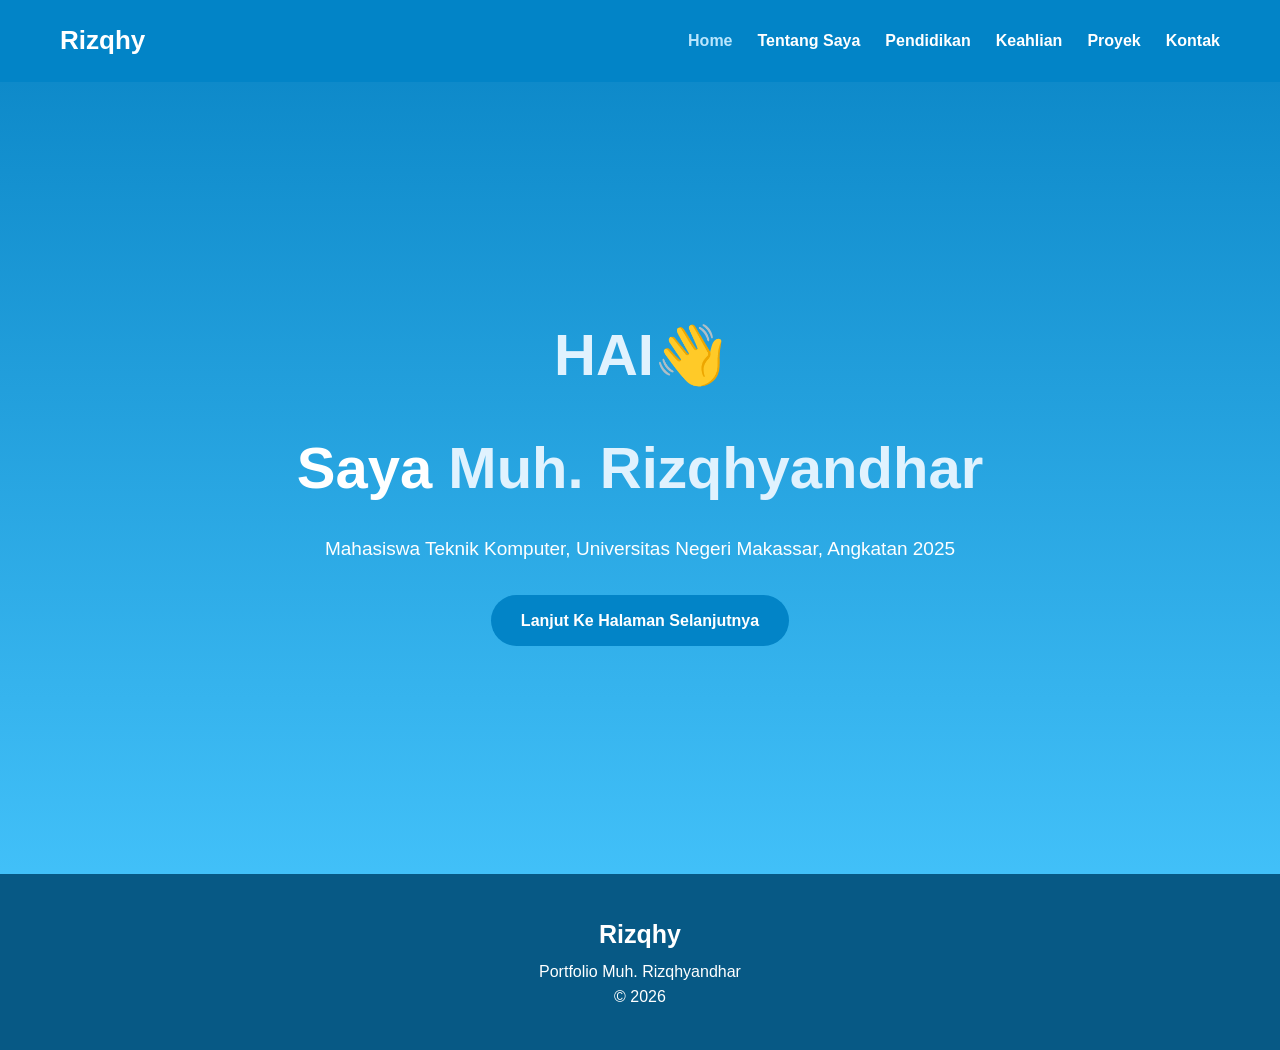
==== index.html @ fbc66f1b "initial commit" ====
<!DOCTYPE html>
<html lang="id">

<head>

    <meta charset="UTF-8">

    <meta name="viewport"
        content="width=device-width, initial-scale=1.0">

    <title>Portfolio | Muh. Rizqhyandhar</title>

    <link rel="stylesheet" href="style.css">

</head>

<body>

    <!-- NAVBAR -->

    <header>

        <nav class="navbar">

            <div class="logo">
                Rizqhy
            </div>

            <ul class="nav-menu">

                <li>
                    <a href="index.html" class="active">
                        Home
                    </a>
                </li>

                <li>
                    <a href="tentang.html">
                        Tentang Saya
                    </a>
                </li>

                <li>
                    <a href="pendidikan.html">
                        Pendidikan
                    </a>
                </li>

                <li>
                    <a href="keahlian.html">
                        Keahlian
                    </a>
                </li>

                <li>
                    <a href="proyek.html">
                        Proyek
                    </a>
                </li>

                <li>
                    <a href="kontak.html">
                        Kontak
                    </a>
                </li>

            </ul>

        </nav>

    </header>


    <!-- HOME -->

    <section class="hero">

        <div class="hero-content">

            <h1>
                <span>HAI👋</span>
            </h1>

            <h1>
                Saya
                <span>Muh. Rizqhyandhar</span>
            </h1>

            <p>
                Mahasiswa Teknik Komputer, 
                Universitas Negeri Makassar,
                Angkatan 2025
            </p>

            <div class="hero-buttons">

                <a href="tentang.html"
                class="button">
                    Lanjut Ke Halaman Selanjutnya
                </a>

            </div>

        </div>

    </section>


    <!-- FOOTER -->

    <footer>

        <h3>
            Rizqhy
        </h3>

        <p>
            Portfolio Muh. Rizqhyandhar
        </p>

        <p>
            © 2026
        </p>

    </footer>

</body>

</html>
---- style.css ----
/* =========================
   RESET
========================= */

* {
    margin: 0;
    padding: 0;
    box-sizing: border-box;
}

html {
    scroll-behavior: smooth;
}

body {
    font-family: Arial, Helvetica, sans-serif;
    color: #164e63;
    background: #f0f9ff;
    line-height: 1.6;
}


/* =========================
   NAVBAR
========================= */

header {
    background: #0284c7;
    position: sticky;
    top: 0;
    z-index: 1000;
}

.navbar {
    max-width: 1200px;
    margin: auto;
    padding: 20px;
    display: flex;
    justify-content: space-between;
    align-items: center;
}

.logo {
    color: white;
    font-size: 26px;
    font-weight: bold;
}

.nav-menu {
    list-style: none;
    display: flex;
    gap: 25px;
}

.nav-menu a {
    color: white;
    text-decoration: none;
    font-weight: bold;
    transition: 0.3s;
}

.nav-menu a:hover,
.nav-menu a.active {
    color: #bae6fd;
}


/* =========================
   HERO
========================= */

.hero {
    min-height: 88vh;

    display: flex;
    align-items: center;
    justify-content: center;

    text-align: center;

    padding: 60px 20px;

    background:
        linear-gradient(
            rgba(2, 132, 199, 0.95),
            rgba(56, 189, 248, 0.95)
        );
}

.hero-content {
    max-width: 900px;
    color: white;
}

.small-title {
    color: #e0f2fe;
    font-weight: bold;
    letter-spacing: 3px;
    margin-bottom: 20px;
}

.hero h1 {
    font-size: 58px;
    margin-bottom: 20px;
}

.hero h1 span {
    color: #e0f2fe;
}

.hero p {
    font-size: 19px;
    margin-bottom: 30px;
}

.hero-buttons {
    display: flex;
    justify-content: center;
    gap: 15px;
    flex-wrap: wrap;
}


/* =========================
   BUTTON
========================= */

.button {
    display: inline-block;
    padding: 13px 30px;
    background: #0284c7;
    color: white;
    text-decoration: none;
    border-radius: 30px;
    font-weight: bold;
    transition: 0.3s;
}

.button:hover {
    transform: translateY(-4px);
}

.button-outline {
    background: transparent;
    border: 2px solid white;
}


/* =========================
   FOOTER
========================= */

footer {
    text-align: center;
    padding: 40px 20px;
    background: #075985;
    color: white;
}

footer h3 {
    font-size: 25px;
    margin-bottom: 5px;
}


/* =========================
   RESPONSIVE NAVBAR
========================= */

@media (max-width: 900px) {

    .navbar {
        flex-direction: column;
        gap: 15px;
    }

    .nav-menu {
        flex-wrap: wrap;
        justify-content: center;
        gap: 15px;
    }

    .hero h1 {
        font-size: 45px;
    }

}


/* =========================
   RESPONSIVE MOBILE
========================= */

@media (max-width: 600px) {

    .nav-menu {
        gap: 10px;
        font-size: 13px;
    }

    .hero h1 {
        font-size: 34px;
    }

    .hero p {
        font-size: 16px;
    }

}


/* =========================
   PAGE SECTION
========================= */

.page-section {
    max-width: 1200px;
    margin: auto;
    min-height: 75vh;
    padding: 90px 20px;
}


/* =========================
   SECTION TITLE
========================= */

.section-title {
    text-align: center;
    margin-bottom: 55px;
}

.section-title p {
    color: #0284c7;
    font-weight: bold;
    letter-spacing: 3px;
}

.section-title h2 {
    font-size: 40px;
    margin-top: 5px;
}


/* =========================
   PROFILE
========================= */

.profile-container {
    display: grid;
    grid-template-columns: 350px 1fr;
    gap: 50px;
    align-items: center;
}


/* =========================
   KARTU FOTO
========================= */

.profile-card {
    background: white;
    padding: 30px;
    text-align: center;
    border-radius: 20px;

    box-shadow:
        0 10px 30px rgba(14, 116, 144, 0.12);
}

.profile-card img {
    width: 220px;
    height: 280px;
    object-fit: cover;
    border-radius: 15px;
    margin-bottom: 20px;
}

.profile-card h3 {
    font-size: 24px;
    margin-bottom: 5px;
}


/* =========================
   TEKS PROFIL
========================= */

.profile-text h3 {
    font-size: 30px;
    margin-bottom: 20px;
}

.profile-text p {
    margin-bottom: 18px;
}


/* =========================
   BIODATA
========================= */

.biodata {
    margin-top: 25px;
    padding-top: 20px;
    border-top: 2px solid #bae6fd;
}

.biodata p {
    margin-bottom: 10px;
}


/* =========================
   RESPONSIVE PROFILE
========================= */

@media (max-width: 900px) {

    .profile-container {
        grid-template-columns: 1fr;
    }

    .profile-card {
        max-width: 400px;
        margin: auto;
    }

}

@media (max-width: 600px) {

    .section-title h2 {
        font-size: 30px;
    }

}


/* =========================
   EDUCATION
========================= */

.education-container {
    max-width: 900px;
    margin: auto;

    display: flex;
    flex-direction: column;

    gap: 30px;
}


/* =========================
   EDUCATION CARD
========================= */

.education-card {
    background: white;

    padding: 35px;

    border-radius: 20px;

    box-shadow:
        0 10px 30px rgba(14, 116, 144, 0.12);

    display: grid;

    grid-template-columns: 80px 1fr;

    gap: 25px;

    align-items: start;

    transition: 0.3s;
}


/* =========================
   HOVER EDUCATION
========================= */

.education-card:hover {
    transform: translateY(-5px);

    box-shadow:
        0 15px 35px rgba(14, 116, 144, 0.18);
}


/* =========================
   ICON PENDIDIKAN
========================= */

.education-icon {
    width: 70px;
    height: 70px;

    border-radius: 50%;

    background: #e0f2fe;

    display: flex;

    align-items: center;
    justify-content: center;

    font-size: 35px;
}


/* =========================
   TAHUN PENDIDIKAN
========================= */

.education-year {
    color: #0284c7;

    font-weight: bold;

    margin-bottom: 8px;
}


/* =========================
   JUDUL PENDIDIKAN
========================= */

.education-card h3 {
    font-size: 25px;

    margin-bottom: 5px;

    color: #164e63;
}


/* =========================
   SUBJUDUL PENDIDIKAN
========================= */

.education-card h4 {
    color: #0284c7;

    margin-bottom: 15px;

    font-size: 18px;
}


/* =========================
   TEKS PENDIDIKAN
========================= */

.education-card p {
    margin-bottom: 12px;

    color: #475569;
}


/* =========================
   INFORMASI PENDIDIKAN
========================= */

.education-info {
    max-width: 900px;

    margin: 60px auto 0;

    text-align: center;
}

.education-info h2 {
    font-size: 30px;

    margin-bottom: 25px;

    color: #164e63;
}


/* =========================
   BOX INFORMASI
========================= */

.info-box {
    display: grid;

    grid-template-columns: repeat(2, 1fr);

    gap: 20px;

    text-align: left;
}

.info-box div {
    background: white;

    padding: 20px;

    border-radius: 15px;

    box-shadow:
        0 8px 25px rgba(14, 116, 144, 0.10);

    border-left: 4px solid #0284c7;
}

.info-box strong {
    display: block;

    color: #0284c7;

    margin-bottom: 5px;
}

.info-box span {
    color: #475569;
}


/* =========================
   RESPONSIVE EDUCATION
========================= */

@media (max-width: 600px) {

    .education-card {
        grid-template-columns: 1fr;

        text-align: center;

        padding: 25px;
    }

    .education-icon {
        margin: auto;
    }

    .education-card h3 {
        font-size: 22px;
    }

    .education-card h4 {
        font-size: 16px;
    }

    .education-card p {
        font-size: 15px;
    }

    .info-box {
        grid-template-columns: 1fr;
    }

}


/* =========================
   SKILLS
========================= */

.skills-container {
    max-width: 1000px;
    margin: auto;

    display: grid;

    grid-template-columns: repeat(2, 1fr);

    gap: 25px;
}

.skill-card {
    background: white;

    padding: 25px;

    border-radius: 20px;

    box-shadow:
        0 10px 30px rgba(14, 116, 144, 0.12);

    display: flex;

    gap: 20px;

    transition: 0.3s;
}

.skill-card:hover {
    transform: translateY(-5px);
}

.skill-icon {
    min-width: 60px;

    height: 60px;

    background: #e0f2fe;

    border-radius: 15px;

    display: flex;

    align-items: center;
    justify-content: center;

    font-size: 30px;
}

.skill-content {
    flex: 1;
}

.skill-name {
    display: flex;

    justify-content: space-between;

    align-items: center;

    margin-bottom: 10px;
}

.skill-name h3 {
    font-size: 20px;
}

.skill-name span {
    color: #0284c7;

    font-weight: bold;
}

.skill-bar {
    width: 100%;

    height: 10px;

    background: #e0f2fe;

    border-radius: 20px;

    overflow: hidden;

    margin-bottom: 12px;
}

.skill-progress {
    height: 100%;

    background: #38bdf8;

    border-radius: 20px;
}


/* =========================
   PERSENTASE SKILL
========================= */

.skill-progress.html {
    width: 10%;
}

.skill-progress.css {
    width: 10%;
}

.skill-progress.cpp {
    width: 10%;
}

.skill-progress.network {
    width: 10%;
}

.skill-progress.git {
    width: 10%;
}

.skill-progress.github {
    width: 10%;
}

.skill-progress.database {
    width: 10%;
}

.skill-progress.algorithm {
    width: 10%;
}


.skill-content p {
    font-size: 14px;

    color: #475569;
}


/* =========================
   RESPONSIVE SKILLS
========================= */

@media (max-width: 800px) {

    .skills-container {
        grid-template-columns: 1fr;
    }

}

@media (max-width: 500px) {

    .skill-card {
        flex-direction: column;

        text-align: center;
    }

    .skill-icon {
        margin: auto;
    }

    .skill-name {
        text-align: left;
    }

}


/* =========================
PROJECTS
========================= */

.project-container {
    max-width: 1100px;

    margin: auto;

    display: grid;

    grid-template-columns: repeat(2, 1fr);

    gap: 30px;
}

.project-card {
    position: relative;

    background: white;

    padding: 35px;

    border-radius: 20px;

    box-shadow:
        0 10px 30px rgba(14, 116, 144, 0.12);

    transition: 0.3s;

    overflow: hidden;
}

.project-card:hover {
    transform: translateY(-7px);
}

.project-number {
    position: absolute;

    top: 20px;
    right: 25px;

    font-size: 45px;

    font-weight: bold;

    color: #e0f2fe;
}

.project-icon {
    width: 70px;
    height: 70px;

    display: flex;

    align-items: center;
    justify-content: center;

    background: #e0f2fe;

    border-radius: 15px;

    font-size: 35px;

    margin-bottom: 20px;

    position: relative;

    z-index: 1;
}

.project-card h3 {
    font-size: 24px;

    margin-bottom: 15px;

    position: relative;

    z-index: 1;
}

.project-card p {
    color: #475569;

    margin-bottom: 20px;

    position: relative;

    z-index: 1;
}

.project-tech {
    display: flex;

    flex-wrap: wrap;

    gap: 10px;
}

.project-tech span {
    background: #e0f2fe;

    color: #0284c7;

    padding: 6px 14px;

    border-radius: 20px;

    font-size: 13px;

    font-weight: bold;
}


/* =========================
RESPONSIVE PROJECT
========================= */

@media (max-width: 700px) {

    .project-container {
        grid-template-columns: 1fr;
    }

}


/* =========================
CONTACT
========================= */

.contact-container {
    max-width: 1000px;

    margin: auto;

    display: grid;

    grid-template-columns: 1fr 1fr;

    gap: 40px;

    align-items: center;
}

.contact-intro {
    padding: 20px;
}

.contact-intro h3 {
    font-size: 30px;

    margin-bottom: 20px;
}

.contact-intro p {
    margin-bottom: 18px;

    color: #475569;
}

.contact-cards {
    display: flex;

    flex-direction: column;

    gap: 15px;
}

.contact-card {
    background: white;

    padding: 20px;

    border-radius: 15px;

    display: flex;

    align-items: center;

    gap: 18px;

    box-shadow:
        0 8px 25px rgba(14, 116, 144, 0.10);

    transition: 0.3s;
}

.contact-card:hover {
    transform: translateX(5px);
}

.contact-icon {
    width: 55px;
    height: 55px;

    background: #e0f2fe;

    border-radius: 12px;

    display: flex;

    align-items: center;
    justify-content: center;

    font-size: 25px;
}

.contact-card h3 {
    margin-bottom: 3px;
}

.contact-card p {
    color: #475569;

    font-size: 14px;
}


/* =========================
RESPONSIVE CONTACT
========================= */

@media (max-width: 750px) {

    .contact-container {
        grid-template-columns: 1fr;
    }

}
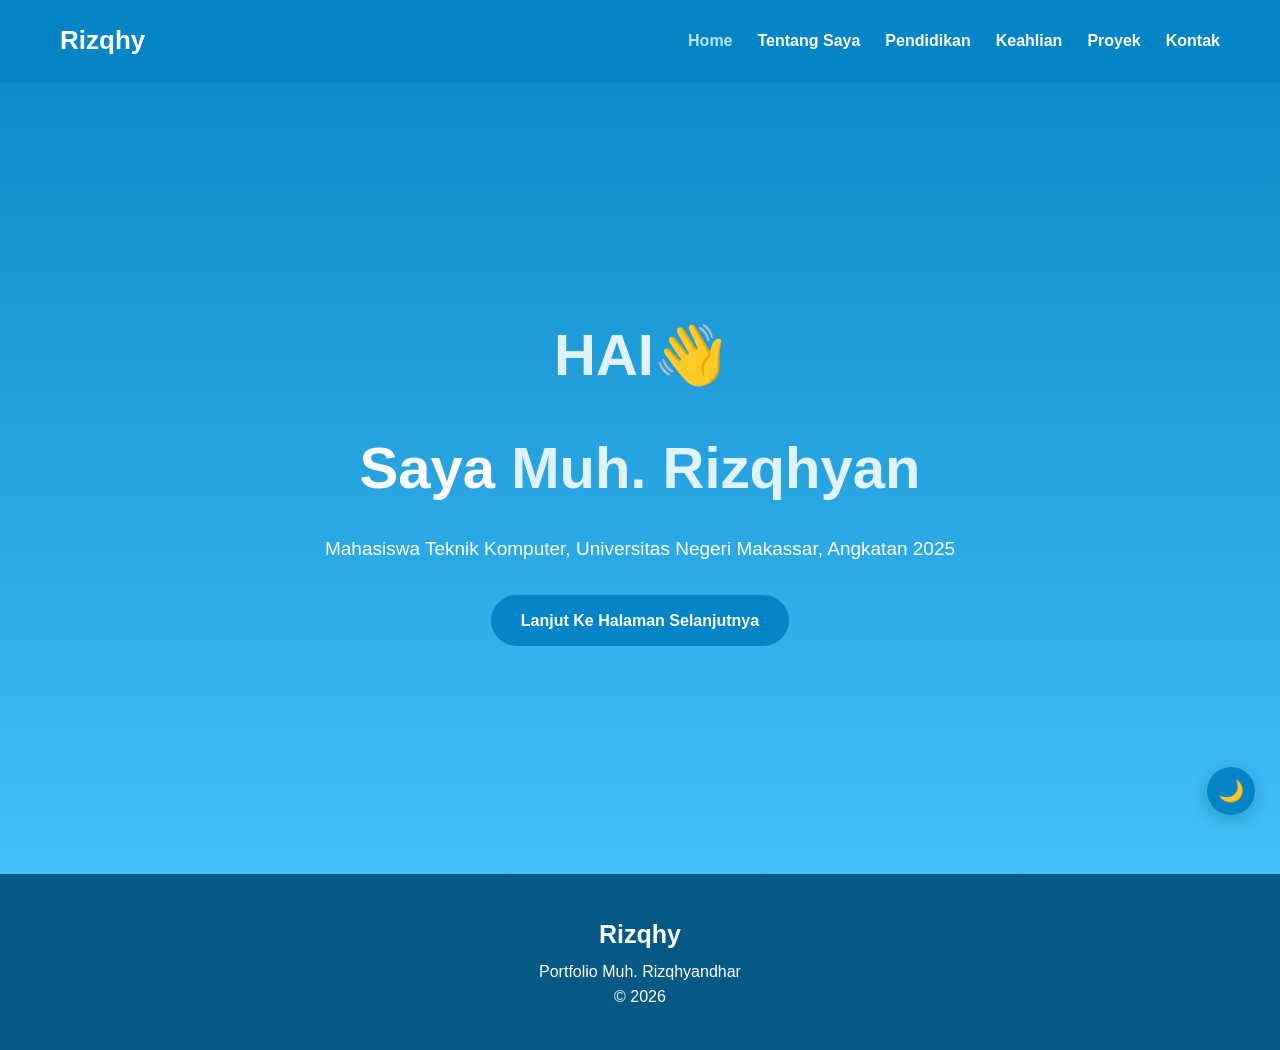
==== commit 003b60dd: "initial commit" ====
--- a/index.html
+++ b/index.html
@@ -124,6 +124,8 @@
 
     </footer>
 
+    <script src="script.js"></script>
+
 </body>
 
 </html>
--- a/style.css
+++ b/style.css
@@ -964,4 +964,342 @@
         grid-template-columns: 1fr;
     }
 
+}
+
+/* =========================
+   JAVASCRIPT FEATURES
+========================= */
+
+.theme-toggle {
+    position: fixed;
+    right: 25px;
+    bottom: 85px;
+    width: 48px;
+    height: 48px;
+    border: none;
+    border-radius: 50%;
+    background: #0284c7;
+    color: white;
+    font-size: 21px;
+    cursor: pointer;
+    z-index: 2000;
+    box-shadow: 0 5px 18px rgba(0,0,0,0.18);
+    transition: 0.3s;
+}
+
+.theme-toggle:hover {
+    transform: scale(1.1) rotate(10deg);
+}
+
+.menu-toggle {
+    display: none;
+    border: none;
+    background: transparent;
+    color: white;
+    font-size: 28px;
+    cursor: pointer;
+}
+
+.reveal {
+    opacity: 0;
+    transform: translateY(35px);
+    transition: opacity 0.7s ease, transform 0.7s ease;
+}
+
+.reveal.show {
+    opacity: 1;
+    transform: translateY(0);
+}
+
+.back-to-top {
+    position: fixed;
+    right: 25px;
+    bottom: 25px;
+    width: 48px;
+    height: 48px;
+    border: none;
+    border-radius: 50%;
+    background: #075985;
+    color: white;
+    font-size: 25px;
+    cursor: pointer;
+    z-index: 2000;
+    opacity: 0;
+    visibility: hidden;
+    transform: translateY(15px);
+    transition: 0.3s;
+}
+
+.back-to-top.show {
+    opacity: 1;
+    visibility: visible;
+    transform: translateY(0);
+}
+
+.back-to-top:hover {
+    transform: translateY(-4px);
+}
+
+/* FORM KONTAK */
+
+.contact-form {
+    margin-top: 30px;
+    background: white;
+    padding: 25px;
+    border-radius: 18px;
+    box-shadow: 0 8px 25px rgba(14, 116, 144, 0.10);
+}
+
+.contact-form h3 {
+    margin-bottom: 18px;
+}
+
+.form-group {
+    margin-bottom: 15px;
+}
+
+.form-group label {
+    display: block;
+    margin-bottom: 6px;
+    font-weight: bold;
+}
+
+.form-group input,
+.form-group textarea {
+    width: 100%;
+    padding: 12px 14px;
+    border: 1px solid #bae6fd;
+    border-radius: 10px;
+    font-family: inherit;
+    font-size: 14px;
+    outline: none;
+    transition: 0.3s;
+}
+
+.form-group input:focus,
+.form-group textarea:focus {
+    border-color: #0284c7;
+    box-shadow: 0 0 0 3px rgba(2,132,199,0.12);
+}
+
+.form-group textarea {
+    min-height: 120px;
+    resize: vertical;
+}
+
+.contact-form button[type="submit"] {
+    border: none;
+    cursor: pointer;
+}
+
+/* DARK MODE */
+
+body.dark-mode {
+    background: #0f172a;
+    color: #e2e8f0;
+}
+
+body.dark-mode .page-section,
+body.dark-mode .profile-card,
+body.dark-mode .education-card,
+body.dark-mode .skill-card,
+body.dark-mode .project-card,
+body.dark-mode .info-box,
+body.dark-mode .contact-card,
+body.dark-mode .contact-form {
+    background: #1e293b;
+    color: #e2e8f0;
+}
+
+body.dark-mode .section-title h2,
+body.dark-mode .profile-card h3,
+body.dark-mode .education-card h3,
+body.dark-mode .skill-card h3,
+body.dark-mode .project-card h3,
+body.dark-mode .contact-card h3,
+body.dark-mode .contact-form h3 {
+    color: #e0f2fe;
+}
+
+body.dark-mode .profile-text,
+body.dark-mode .biodata,
+body.dark-mode .education-info,
+body.dark-mode .skill-content p,
+body.dark-mode .project-tech,
+body.dark-mode .contact-intro p,
+body.dark-mode .contact-card p,
+body.dark-mode .info-box {
+    color: #cbd5e1;
+}
+
+body.dark-mode .form-group input,
+body.dark-mode .form-group textarea {
+    background: #0f172a;
+    color: #e2e8f0;
+    border-color: #475569;
+}
+
+body.dark-mode footer {
+    background: #020617;
+}
+
+/* MOBILE MENU */
+
+@media (max-width: 750px) {
+
+    .navbar {
+        position: relative;
+        flex-direction: row;
+    }
+
+    .menu-toggle {
+        display: block;
+        order: 2;
+    }
+
+    .nav-menu {
+        display: none;
+        position: absolute;
+        top: 100%;
+        left: 0;
+        right: 0;
+        padding: 18px 20px;
+        background: #0284c7;
+        flex-direction: column;
+        align-items: center;
+        gap: 16px;
+        box-shadow: 0 8px 15px rgba(0,0,0,0.15);
+    }
+
+    .nav-menu.show-menu {
+        display: flex;
+    }
+
+    .theme-toggle {
+        right: 18px;
+        bottom: 78px;
+    }
+
+    .back-to-top {
+        right: 18px;
+        bottom: 20px;
+    }
+}
+/* =========================
+   BINTANG JATUH 🌠✨
+========================= */
+
+.shooting-star {
+    position: fixed;
+
+    background: white;
+    border-radius: 50%;
+
+    z-index: 9999;
+    pointer-events: none;
+
+    box-shadow:
+        0 0 5px white,
+        0 0 10px white,
+        0 0 20px #38bdf8,
+        0 0 35px #0ea5e9;
+
+    transform: rotate(45deg);
+
+    animation-name: shootingStar;
+    animation-timing-function: linear;
+    animation-fill-mode: forwards;
+}
+
+
+/* Ekor bintang */
+
+.shooting-star::before {
+
+    content: "";
+
+    position: absolute;
+
+    right: 0;
+    top: 50%;
+
+    width: 130px;
+    height: 4px;
+
+    transform: translateY(-50%);
+
+    background: linear-gradient(
+        to left,
+        white,
+        #38bdf8,
+        rgba(56, 189, 248, 0.5),
+        transparent
+    );
+
+    border-radius: 50%;
+
+    filter: blur(1px);
+}
+
+
+/* Cahaya tambahan */
+
+.shooting-star::after {
+
+    content: "";
+
+    position: absolute;
+
+    width: 10px;
+    height: 10px;
+
+    left: 50%;
+    top: 50%;
+
+    transform: translate(-50%, -50%);
+
+    background: white;
+
+    border-radius: 50%;
+
+    box-shadow:
+        0 0 10px white,
+        0 0 20px #38bdf8,
+        0 0 35px #0ea5e9;
+}
+
+
+/* Animasi */
+
+@keyframes shootingStar {
+
+    0% {
+
+        opacity: 0;
+
+        transform:
+            translate(0, 0)
+            rotate(45deg)
+            scale(0.7);
+    }
+
+    10% {
+
+        opacity: 1;
+    }
+
+    70% {
+
+        opacity: 1;
+    }
+
+    100% {
+
+        opacity: 0;
+
+        transform:
+            translate(-450px, 450px)
+            rotate(45deg)
+            scale(1.2);
+    }
 }
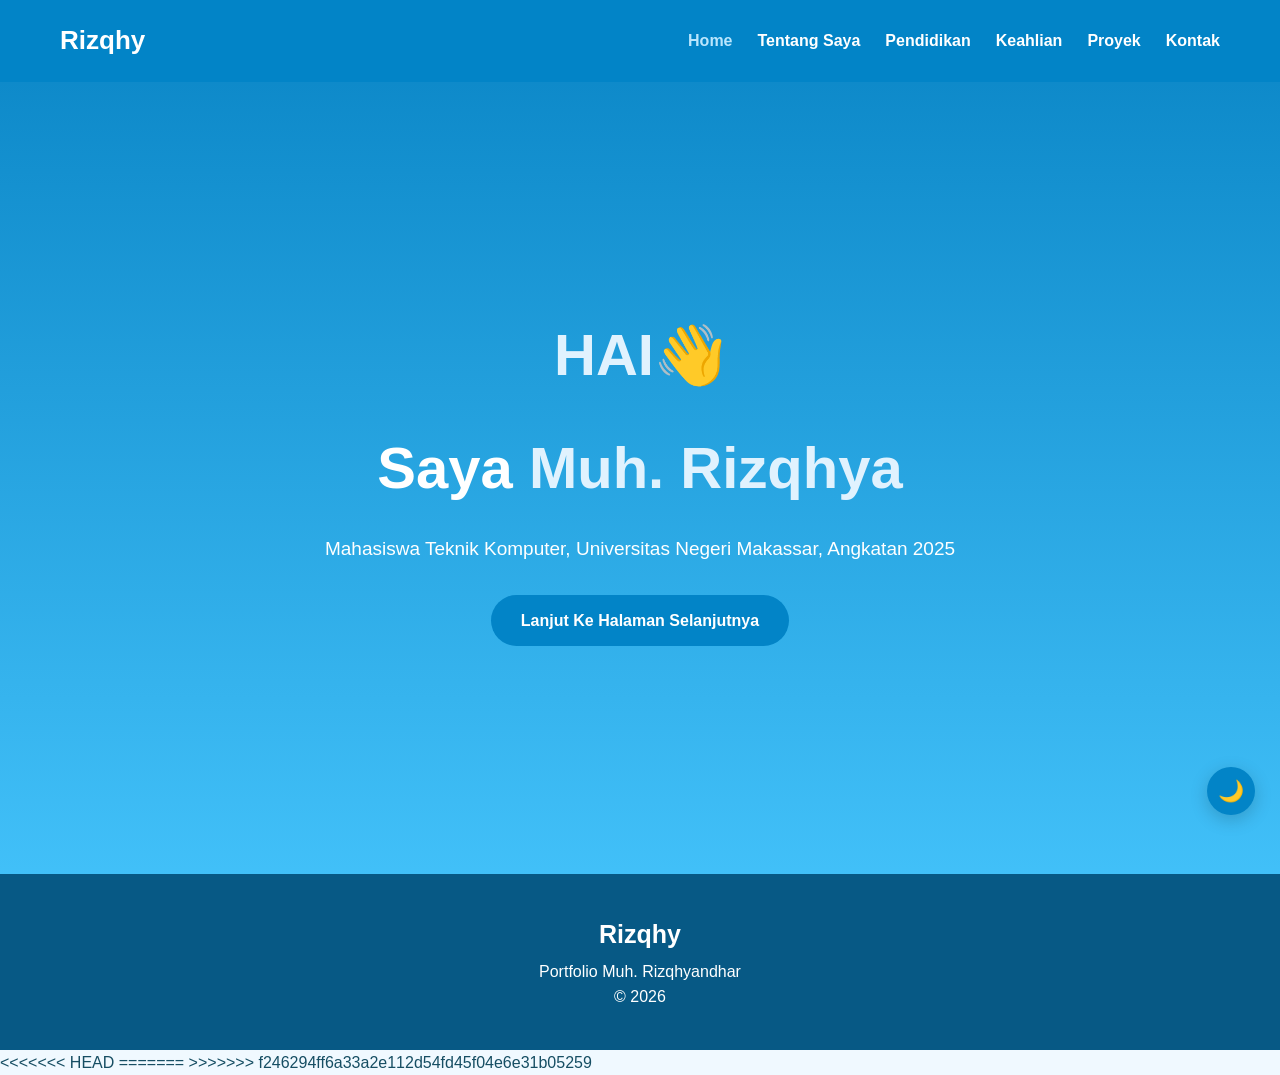
==== commit ba0ffc26: "gabungkan repository" ====
--- a/index.html
+++ b/index.html
@@ -124,8 +124,11 @@
 
     </footer>
 
+<<<<<<< HEAD
     <script src="script.js"></script>
 
+=======
+>>>>>>> f246294ff6a33a2e112d54fd45f04e6e31b05259
 </body>
 
 </html>
--- a/style.css
+++ b/style.css
@@ -964,6 +964,7 @@
         grid-template-columns: 1fr;
     }
 
+<<<<<<< HEAD
 }
 
 /* =========================
@@ -1302,4 +1303,6 @@
             rotate(45deg)
             scale(1.2);
     }
+=======
+>>>>>>> f246294ff6a33a2e112d54fd45f04e6e31b05259
 }
